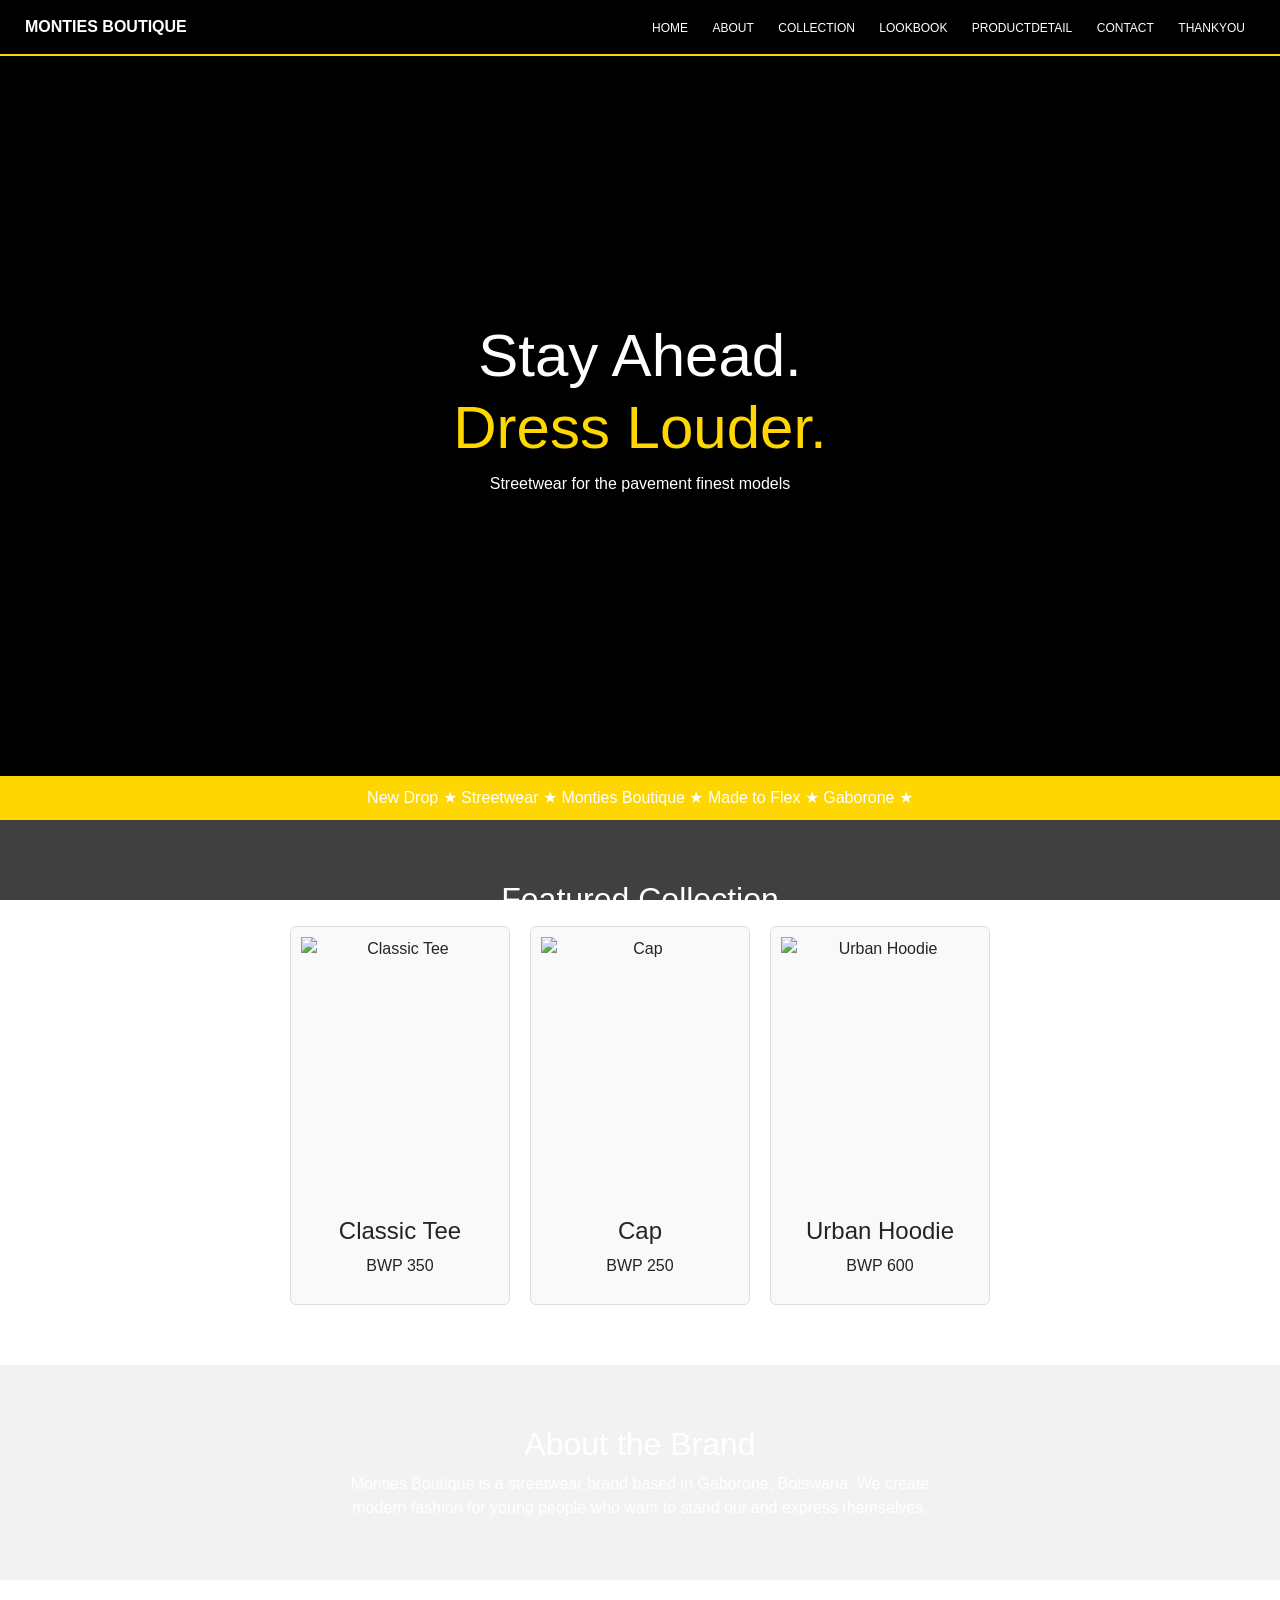
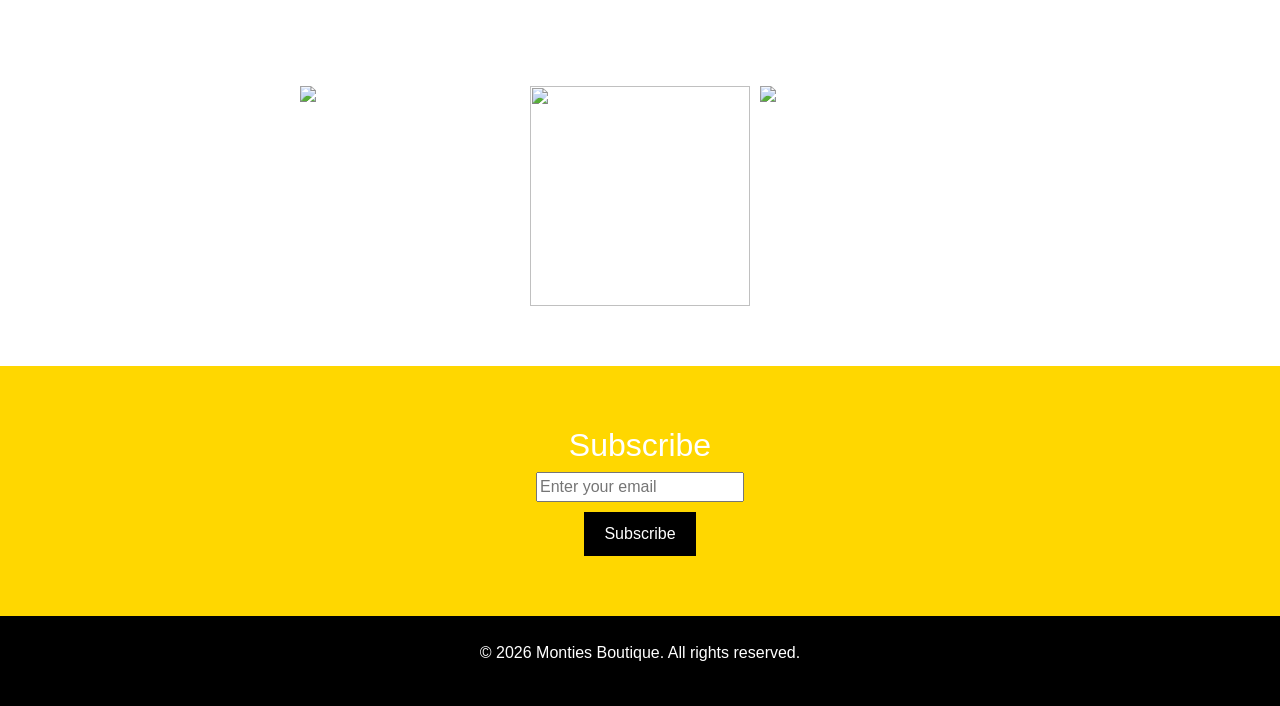
==== index.html @ ed70800d "Add files via upload" ====
<!DOCTYPE html>
<html lang="en">
<head>
  <meta charset="UTF-8">
  <meta name="viewport" content="width=device-width, initial-scale=1.0">

  <meta name="description" content="Monties Boutique — Premium streetwear for young adults in Botswana. Stay ahead. Dress louder. Made to flex.">

  <title>Monties Boutique | Home</title>

  <!-- Bootstrap -->
  <link href="https://cdn.jsdelivr.net/npm/bootstrap@5.3.0/dist/css/bootstrap.min.css" rel="stylesheet">

  <!-- Fonts -->
  <link href="https://fonts.googleapis.com/css2?family=Bebas+Neue&family=Barlow:wght@400;500;600&display=swap" rel="stylesheet">

  <style>
    body {
      margin: 0;
      font-family: Arial, sans-serif;
       background: linear-gradient(rgba(0,0,0,0.75), rgba(0,0,0,0.75)),
                  url('image/ftftee.jpeg');
      background-size: cover;
      background-position: center;
      background-attachment: fixed;
      color: #fff;
    }

    /* NAVBAR */
    .mb-nav {
      background: black;
      border-bottom: 2px solid gold;
      position: sticky;
      top: 0;
      z-index: 1000;
    }

    .nav-inner {
      display: flex;
      justify-content: space-between;
      padding: 15px 25px;
      align-items: center;
    }

    .nav-links a {
      color: white;
      margin: 0 10px;
      text-decoration: none;
      font-size: 12px;
      text-transform: uppercase;
    }

    /* HERO */
    .hero {
      background: black;
      color: white;
      padding: 100px 20px;
      text-align: center;
      min-height: 80vh;
      display: flex;
      flex-direction: column;
      justify-content: center;
    }

    .hero h1 {
      font-size: 60px;
    }

    .hero em {
      color: gold;
      font-style: normal;
    }

    /* SECTIONS */
    section {
      padding: 60px 20px;
    }

    .center {
      text-align: center;
    }

    /* PRODUCTS */
    .product-grid {
      display: flex;
      justify-content: center;
      gap: 20px;
      flex-wrap: wrap;
    }

    .card {
      width: 220px;
      border: 1px solid #ddd;
      padding: 10px;
      background: #f9f9f9;
    }

    .card img {
      width: 100%;
      height: 280px;
      object-fit: cover;
    }

    /* LOOKBOOK */
    .lookbook {
      display: flex;
      gap: 10px;
      justify-content: center;
      flex-wrap: wrap;
    }

    .lookbook img {
      width: 220px;
      height: 220px;
      object-fit: cover;
    }

    /* MARQUEE */
    .marquee {
      background: gold;
      padding: 10px;
      white-space: nowrap;
      overflow: hidden;
    }

    /* FOOTER */
    footer {
      background: black;
      color: white;
      text-align: center;
      padding: 25px;
    }

    button {
      background: black;
      color: white;
      padding: 10px 20px;
      border: none;
      margin-top: 10px;
    }
  </style>
</head>

<body>

<!-- NAVBAR -->
<nav class="mb-nav">
  <div class="nav-inner">
    <div style="color:white; font-weight:bold;">MONTIES BOUTIQUE</div>

    <div class="nav-links">
      <a href="index.html">Home</a>
      <a href="about.html">About</a>
      <a href="collection.html">Collection</a>
      <a href="lookbook.html">Lookbook</a>
      <a href="productdetail.html">productdetail</a>
      <a href="contact.html">Contact</a>
      <a href="thankyou.html">thankyou</a>
      
    </div>
  </div>
</nav>

<!-- HERO -->
<div class="hero">
  <h1>Stay Ahead.<br><em>Dress Louder.</em></h1>
  <p>Streetwear for the pavement finest models</p>
</div>

<!-- MARQUEE -->
<div class="marquee center">
  New Drop ★ Streetwear ★ Monties Boutique ★ Made to Flex ★ Gaborone ★
</div>

<!-- FEATURED PRODUCTS -->
<section class="center">
  <h2>Featured Collection</h2>

  <div class="product-grid">

    <div class="card">
      <img src="image/CLASSICTEE.jpeg" alt="Classic Tee">
      <h4>Classic Tee</h4>
      <p>BWP 350</p>
    </div>

    <div class="card">
      <img src="image/CAP..jpg" alt="Cap">
      <h4>Cap</h4>
      <p>BWP 250</p>
    </div>

    <div class="card">
      <img src="image/hoodieandcapda.jpeg" alt="Urban Hoodie">
      <h4>Urban Hoodie</h4>
      <p>BWP 600</p>
    </div>

  </div>
</section>

<!-- BRAND SECTION -->
<section class="center" style="background:#f2f2f2;">
  <h2>About the Brand</h2>
  <p style="max-width:600px; margin:auto;">
    Monties Boutique is a streetwear brand based in Gaborone, Botswana.
    We create modern fashion for young people who want to stand out and express themselves.
  </p>
</section>

<!-- LOOKBOOK -->
<section class="center">
  <h2>Lookbook</h2>

  <div class="lookbook">
    <img src="image/CLASSICTEE.jpeg" alt="Look 1">
    <img src="image/StreetTEE.jpeg"Look 2>
    <img src="image/boytee.jpeg" alt="Look 3">
  </div>
</section>

<!-- NEWSLETTER -->
<section class="center" style="background:gold;">
  <h2>Subscribe</h2>
  <input type="email" placeholder="Enter your email">
  <br>
  <button>Subscribe</button>
</section>

<!-- FOOTER -->
<footer>
  <p>© 2026 Monties Boutique. All rights reserved.</p>
</footer>

</body>
</html>
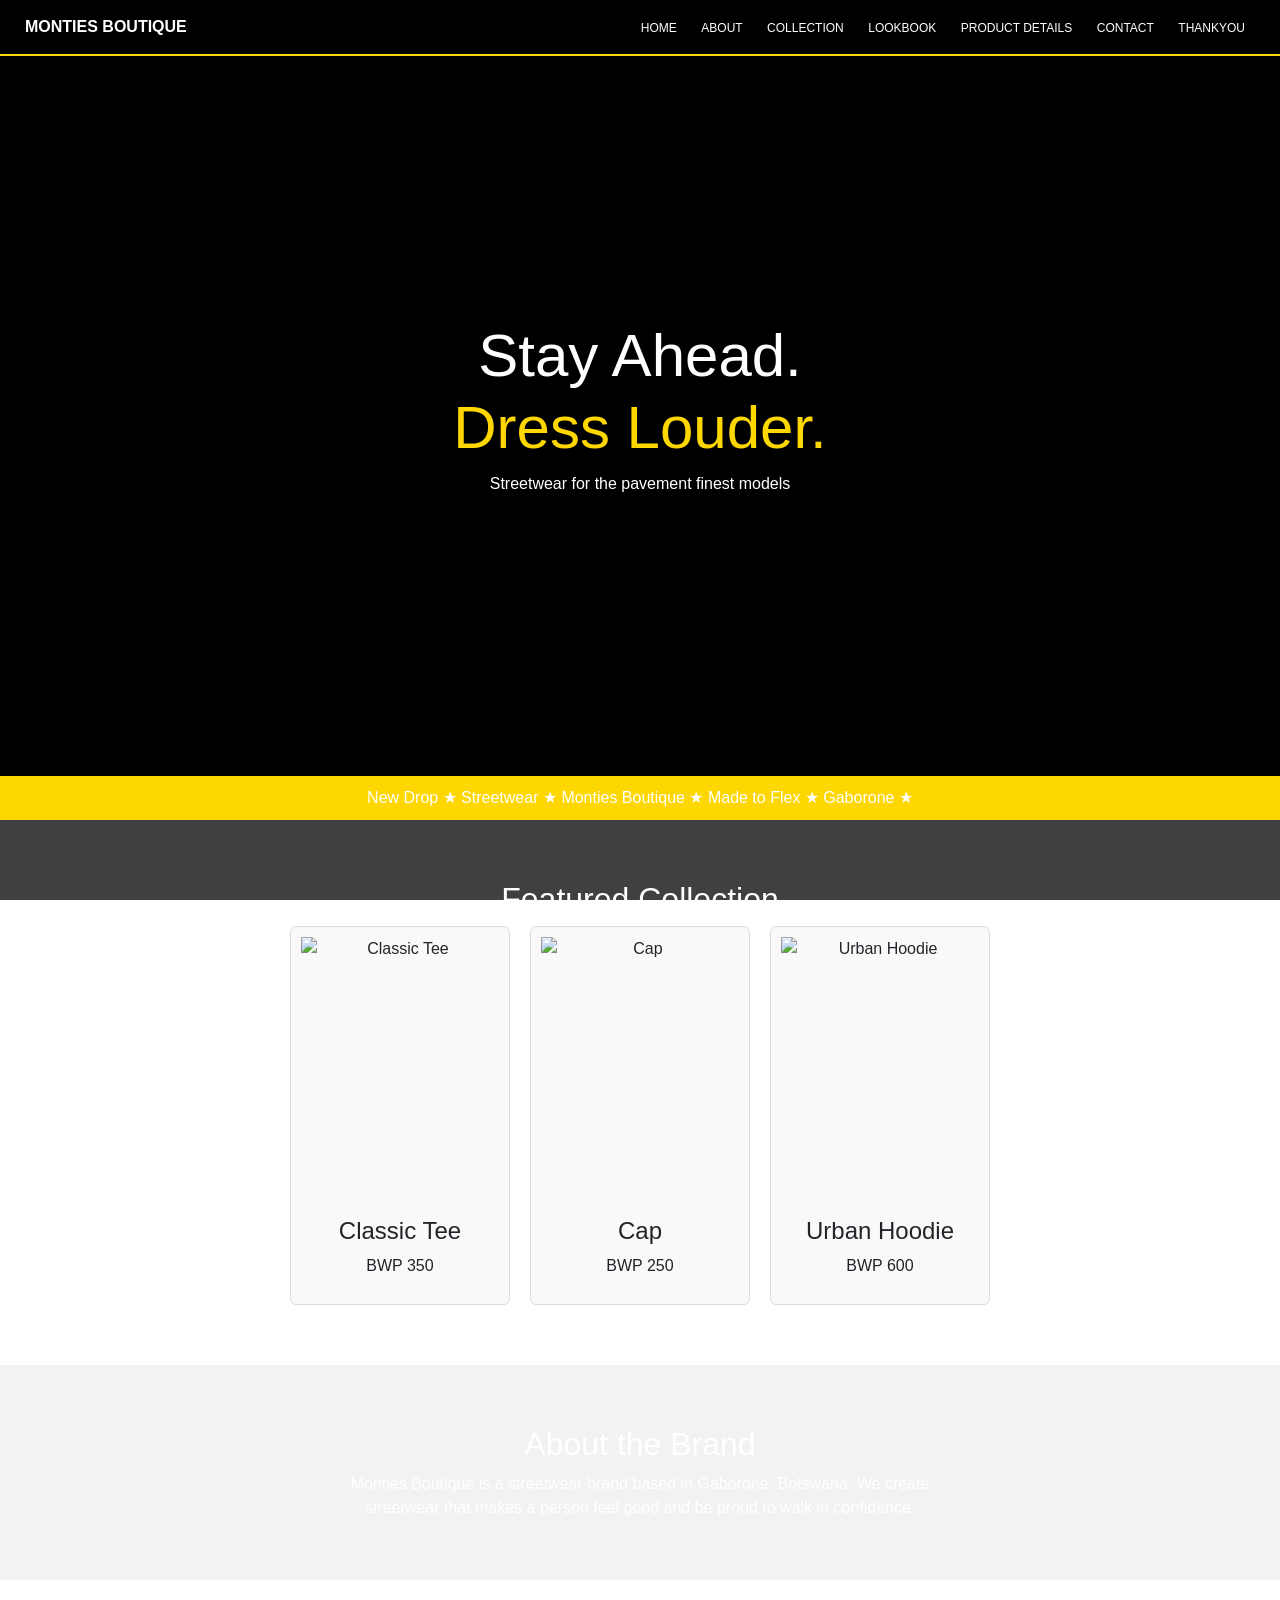
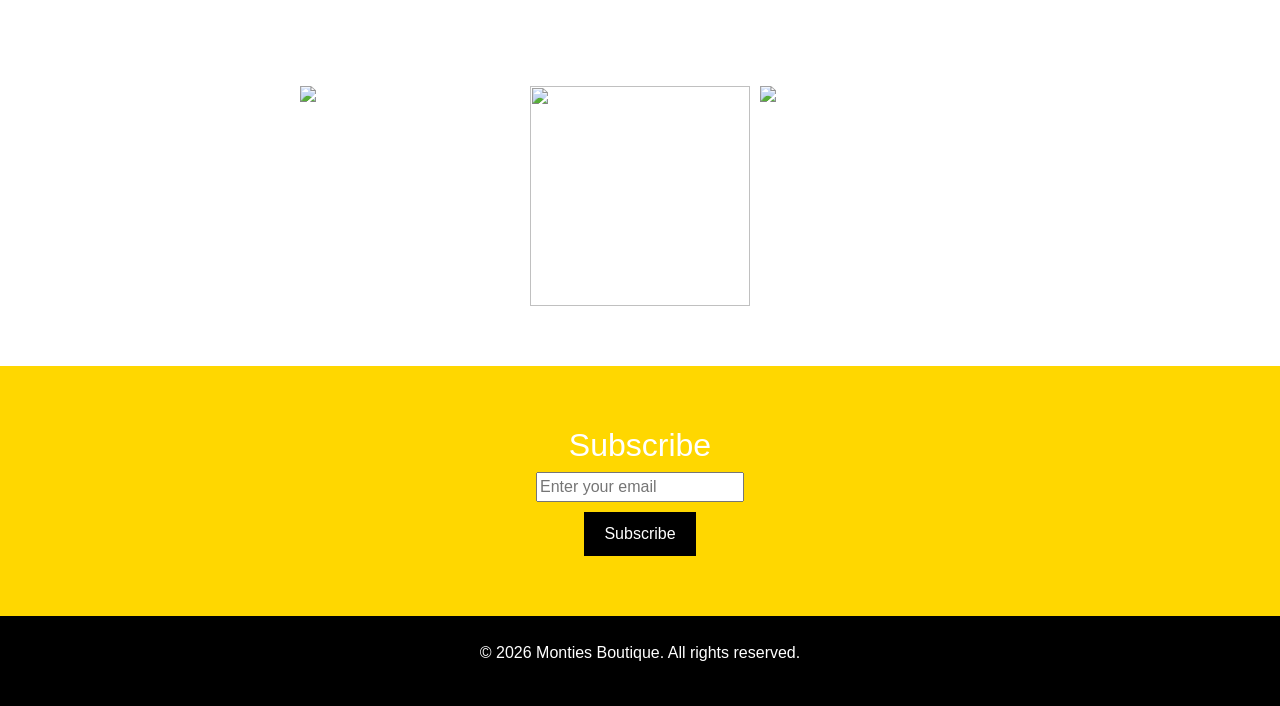
==== commit c5627089: "Add files via upload" ====
--- a/index.html
+++ b/index.html
@@ -8,10 +8,10 @@
 
   <title>Monties Boutique | Home</title>
 
-  <!-- Bootstrap -->
+  
   <link href="https://cdn.jsdelivr.net/npm/bootstrap@5.3.0/dist/css/bootstrap.min.css" rel="stylesheet">
 
-  <!-- Fonts -->
+  
   <link href="https://fonts.googleapis.com/css2?family=Bebas+Neue&family=Barlow:wght@400;500;600&display=swap" rel="stylesheet">
 
   <style>
@@ -26,7 +26,7 @@
       color: #fff;
     }
 
-    /* NAVBAR */
+  
     .mb-nav {
       background: black;
       border-bottom: 2px solid gold;
@@ -50,7 +50,7 @@
       text-transform: uppercase;
     }
 
-    /* HERO */
+
     .hero {
       background: black;
       color: white;
@@ -71,7 +71,7 @@
       font-style: normal;
     }
 
-    /* SECTIONS */
+    
     section {
       padding: 60px 20px;
     }
@@ -80,7 +80,7 @@
       text-align: center;
     }
 
-    /* PRODUCTS */
+    
     .product-grid {
       display: flex;
       justify-content: center;
@@ -101,7 +101,7 @@
       object-fit: cover;
     }
 
-    /* LOOKBOOK */
+    
     .lookbook {
       display: flex;
       gap: 10px;
@@ -115,7 +115,7 @@
       object-fit: cover;
     }
 
-    /* MARQUEE */
+  
     .marquee {
       background: gold;
       padding: 10px;
@@ -123,7 +123,7 @@
       overflow: hidden;
     }
 
-    /* FOOTER */
+    
     footer {
       background: black;
       color: white;
@@ -143,7 +143,6 @@
 
 <body>
 
-<!-- NAVBAR -->
 <nav class="mb-nav">
   <div class="nav-inner">
     <div style="color:white; font-weight:bold;">MONTIES BOUTIQUE</div>
@@ -153,7 +152,7 @@
       <a href="about.html">About</a>
       <a href="collection.html">Collection</a>
       <a href="lookbook.html">Lookbook</a>
-      <a href="productdetail.html">productdetail</a>
+      <a href="product-details.html">Product Details</a>
       <a href="contact.html">Contact</a>
       <a href="thankyou.html">thankyou</a>
       
@@ -161,18 +160,18 @@
   </div>
 </nav>
 
-<!-- HERO -->
+
 <div class="hero">
   <h1>Stay Ahead.<br><em>Dress Louder.</em></h1>
   <p>Streetwear for the pavement finest models</p>
 </div>
 
-<!-- MARQUEE -->
+
 <div class="marquee center">
   New Drop ★ Streetwear ★ Monties Boutique ★ Made to Flex ★ Gaborone ★
 </div>
 
-<!-- FEATURED PRODUCTS -->
+
 <section class="center">
   <h2>Featured Collection</h2>
 
@@ -199,16 +198,16 @@
   </div>
 </section>
 
-<!-- BRAND SECTION -->
+
 <section class="center" style="background:#f2f2f2;">
   <h2>About the Brand</h2>
   <p style="max-width:600px; margin:auto;">
     Monties Boutique is a streetwear brand based in Gaborone, Botswana.
-    We create modern fashion for young people who want to stand out and express themselves.
+    We create streetwear that makes a person feel good and be proud to walk in confidence.
   </p>
 </section>
 
-<!-- LOOKBOOK -->
+
 <section class="center">
   <h2>Lookbook</h2>
 
@@ -219,7 +218,6 @@
   </div>
 </section>
 
-<!-- NEWSLETTER -->
 <section class="center" style="background:gold;">
   <h2>Subscribe</h2>
   <input type="email" placeholder="Enter your email">
@@ -227,7 +225,7 @@
   <button>Subscribe</button>
 </section>
 
-<!-- FOOTER -->
+
 <footer>
   <p>© 2026 Monties Boutique. All rights reserved.</p>
 </footer>
